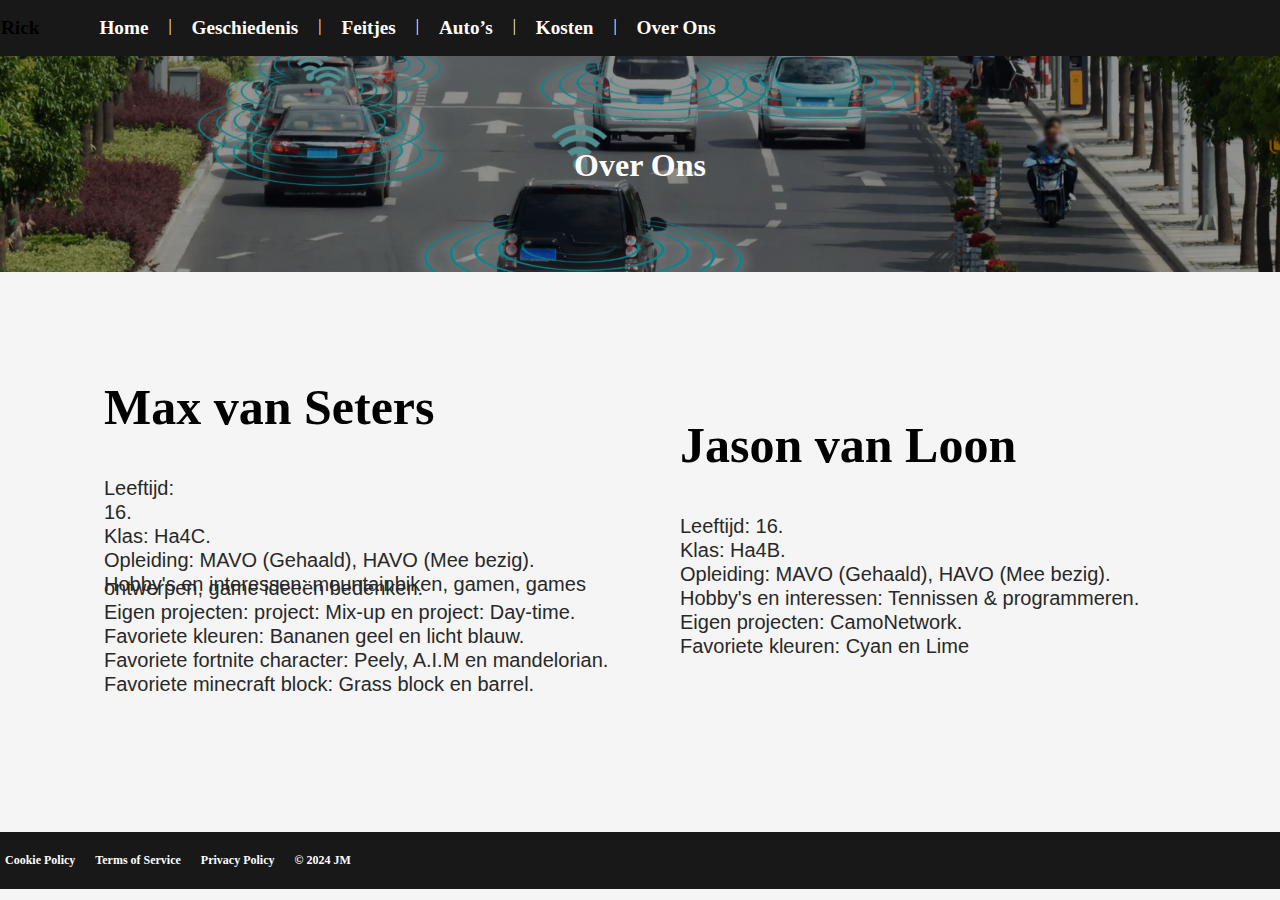
==== paginas/overons.html @ 48e9eb43 "Add files via upload" ====
<!DOCTYPE html>
<html lang="en">
<head>
    <meta charset="UTF-8">
    <meta http-equiv="X-UA-Compatible" content="IE=edge">
    <meta name="viewport" content="width=device-width, initial-scale=1.0">
    <title>JM - Zelfrijdende auto's</title>
    <link rel="stylesheet" href="../stijlen.css">
</head>
<body>
    <script src="../scripts.js"></script>
    <header>
        <ul class="lijst-container">
            <li class="lijst-item"><a href="./never_gonna_give.html" class="nolink tekst" style="color: black;">Rick</a></li>
            <li class="lijst-item"></li>
            <li class="lijst-item"></li>
            <li class="lijst-item"><a href="../index.html" class="nolink tekst">Home</a></li>
            <li class="lijst-item">|</li>
            <li class="lijst-item"><a href="./geschiedenis.html" class="nolink tekst">Geschiedenis</a></li>
            <li class="lijst-item">|</li>
            <li class="lijst-item"><a href="./feitjes.html" class="nolink tekst">Feitjes</a></li>
            <li class="lijst-item">|</li>
            <li class="lijst-item"><a href="./autos.html" class="nolink tekst">Auto’s</a></li>
            <li class="lijst-item">|</li>
            <li class="lijst-item"><a href="./kosten.html" class="nolink tekst">Kosten</a></li>
            <li class="lijst-item">|</li>
            <li class="lijst-item"><a href="./overons.html" class="nolink tekst">Over Ons</a></li>
        </ul>
    </header>
    <div class="auit">
        <img src="../images/about-us.png" alt="" class="fullimg">
        <div class="auht"><h1>Over Ons</h1></div>
    </div>
    <br>

<div class="aumt">
    <p></p>
</div>
<br>
         <div class="artflex">
            <div class="overons">
              <dl>
                  <dd><p class="auptt">Max van Seters</p></dd>
                  <dd><p class="aupt">Leeftijd: <p id="demo" class="aupt">16.</p></p></dd>
                  <dd><p class="aupt">Klas: Ha4C.</p></dd>
                  <dd><p class="aupt">Opleiding: MAVO (Gehaald), HAVO (Mee bezig).</p></dd>
                  <dd><p class="aupt">Hobby's en interessen: mountainbiken, gamen, games ontwerpen, game ideeën bedenken.</p></dd>
                  <dd><p class="aupt">Eigen projecten: project: Mix-up en project: Day-time.</p></dd>
                  <dd><p class="aupt">Favoriete kleuren: Bananen geel en licht blauw.</p></dd>
                  <dd><p class="aupt">Favoriete fortnite character: Peely, A.I.M en mandelorian.</p></dd>
                  <dd><p class="aupt">Favoriete minecraft block: Grass block en barrel.</p></dd>
              </dl>        
            </div>
            <div class="overons">
                <dl>
                    <dd><p class="auptt">Jason van Loon</p></dd>
                    <dd><p class="aupt">Leeftijd: 16.</p></dd>
                    <dd><p class="aupt">Klas: Ha4B.</p></dd>
                    <dd><p class="aupt">Opleiding: MAVO (Gehaald), HAVO (Mee bezig).</p></dd>
                    <dd><p class="aupt">Hobby's en interessen: Tennissen & programmeren.</p></dd>
                    <dd><p class="aupt">Eigen projecten: CamoNetwork.</p></dd>
                    <dd><p class="aupt">Favoriete kleuren: Cyan en Lime</p></dd>
                </dl>
            
        </div>
        </div>

        <br><br><br><br><br><br><br>
        <footer>
            <div class="fol">
                <ul class="lijst-container">
                    <li class="lijst-item flt"><a href="https://www.ah.nl/producten/product/wi216714/ah-speculaas-brokken" class="nolink tekst">Cookie Policy</a></li>
                    <li class="lijst-item flt"><a href="./terms_of_sevise.html" class="nolink tekst">Terms of Service</a></li>
                    <li class="lijst-item flt"><a href="https://www.youtube.com/watch?v=DrXXy41RAOM" class="nolink tekst">Privacy Policy</a></li>
                </ul>
                <div class="fol">
                    <ul class="lijst-container">
                        <li class="lijst-item flt"><a href="../index.html" class="nolink tekst">&copy 2024 JM</a></li>
                  </ul>
                </div>
            </div>
        </footer>
</body>
</html>
---- stijlen.css ----
body {
    margin: 0;
    padding: 0;
    --font-family-sans-serif: "Nunito", sans-serif;
    background-color: whitesmoke;
}

header {
    background-color: #181818;
    color: #ffffff;
    padding: 1px;
    position: sticky;
    top: 0;
    z-index: 1000;
    text-align: center;
}

footer {
    background-color: #181818;
    color: #ffffff;
    padding: 5px;
    text-align: center;
    --font-family-sans-serif: "Nunito", sans-serif;
}

.nolink {
    text-decoration: none; 
    color: inherit; 
    --font-family-sans-serif: "Nunito", sans-serif;
}

.tekst {
        color: #ffffff; 
        transition: color 0.3s; 
        --font-family-sans-serif: "Nunito", sans-serif;
        font-weight: bolder;
        font-size: larger;
    }

.tekst:hover {
        color: #757575;
    }

.text {
        color: black;
        transition: color 0.3s; 
        --font-family-sans-serif: "Nunito", sans-serif;
}

.text:hover {
    color: #757575;
}

.lijst-container {
        display: flex; 
        list-style: none;
        padding: 0;
        scale: none;
        --font-family-sans-serif: "Nunito", sans-serif;
    }

.lijst-item {
        margin-right: 20px; 
        scale: none;
        --font-family-sans-serif: "Nunito", sans-serif;
    }

.fullimg {
        width: 100%;
        height: 100%;
        scale: none;
    }

.artimg {
        width: 100%;
}

.artflex {
    display: flex; 
    justify-content: center;
    align-items: center;
    flex-direction:row;
    width: 90%;
    margin-left: 5%;
}

.artone {
    width: 56%;
}

.arttwo {
    width: 45%;
}

.artthree {
    width: 45%;
}

.artfour {
    width: 56%;
}

.arttitel {
    width: 80%;
    margin-left: 5%;
}

.arttekst {
    width: 70%;
    margin-left: 10%;
}

.cartekst {
    width: 70%;
    margin-left: 7%;
}

.overons {
    width: 50%;
}

.slideshow-container {
    position: relative;
    max-width: 1250px;
    margin: 0 auto;
}

.mySlides {
    display: none;
    width: 100%;
    height: auto;
    transform: translateX(-100%); 
    transition: transform 0.5s ease-in-out; 
}


.fit { /* Front image tekst */
        text-align: center;
        color:#ffffff;
        position: absolute;
        font-size: 20px;
        bottom: 7%;
        left: 50%;
        transform: translate(-50%, -50%);
        scale: none;
        font-family: 'Elephant', sans-serif;
    }

.fol { /* Feitje order list */ 
        text-align: center; 
        display: flex;
        scale: none;
    }

.flt { /* Footer List Tekst */
    text-align: center;
    font-size: 10px;
    scale: none;
}

.att { /*Artikel Title Tekst */
    text-align: center;
    font-size: 40px;
    font-weight: bold;
}

.at { /*Artikel Tekst */
    text-align: center;
    font-size: 20px;
    color: rgb(40, 40, 40);
    font-family: 'arial', sans-serif;
}

.ctt { /*Car Title Tekst */
    text-align: left;
    font-size: 40px;
    font-weight: bold;
}

.ct { /*Car Tekst */
    text-align: left;
    font-size: 20px;
    color: rgb(40, 40, 40);
    font-family: 'arial', sans-serif;
}

.alm { /*Artikel Lees Meer */
    text-align: center;
    margin-right: 8%;
    font-family: 'Elephant', sans-serif;
}

.discovery { /* over ons max dic */
background-color: #ffc;
}

.credit { /* div kosten */
margin: 5%;
}

.hone { /* History one  */
     width: 25%;
     
}

.htwo { /* History two  */
    width: 50%;
    
}

.bophop{ /* tof terminated text */
    color: red;
    cursor: not-allowed;
}

.winter{ /* table geschiedenis */
    border: 2px solid #000000;
}

.mario_party{ /* tof agree text */
    font-size:20px ;
    color: green;
cursor: help;
}

.piet_pietersen{ /* button tof */
    cursor: grab  ;
}

.toads_worth{ /* titel feitjes */
  text-align: center;  
  font-size: 50px;
}


.grimm{ /* div feitjes */
    text-align: center;
    
}

.regenboog{ /* list feitjes */
    flex-direction: column-reverse;
    font-family: 'arial', sans-serif;
}

.auit { /*About Is Image Text */
    position: relative;
  text-align: center;
  color: white;
}
.auht { /*About Us Head Text */
    position: absolute;
    top: 50%;
    left: 50%;
    transform: translate(-50%, -50%);
}

.aumt { /*About Us Middle Text */
    text-align: center;
}

.aupt { /*About Us Person Text */
    font-size: 20px;
    color: rgb(40, 40, 40);
    font-family: 'arial', sans-serif;
    line-height: 0.2;
}

.auptt { /*About Us Person Titel Text */
    font-size: 50px;
    font-weight: bolder;
}

.fetone {
    width: 33%;
}

.fettwo {
    width: 33%;
}

.fetthree {
    width: 33%;
}

.ffi {
    width: 100%;
}

.ftd { /*Feitjes Tekst Div */
    width: 33%;
}
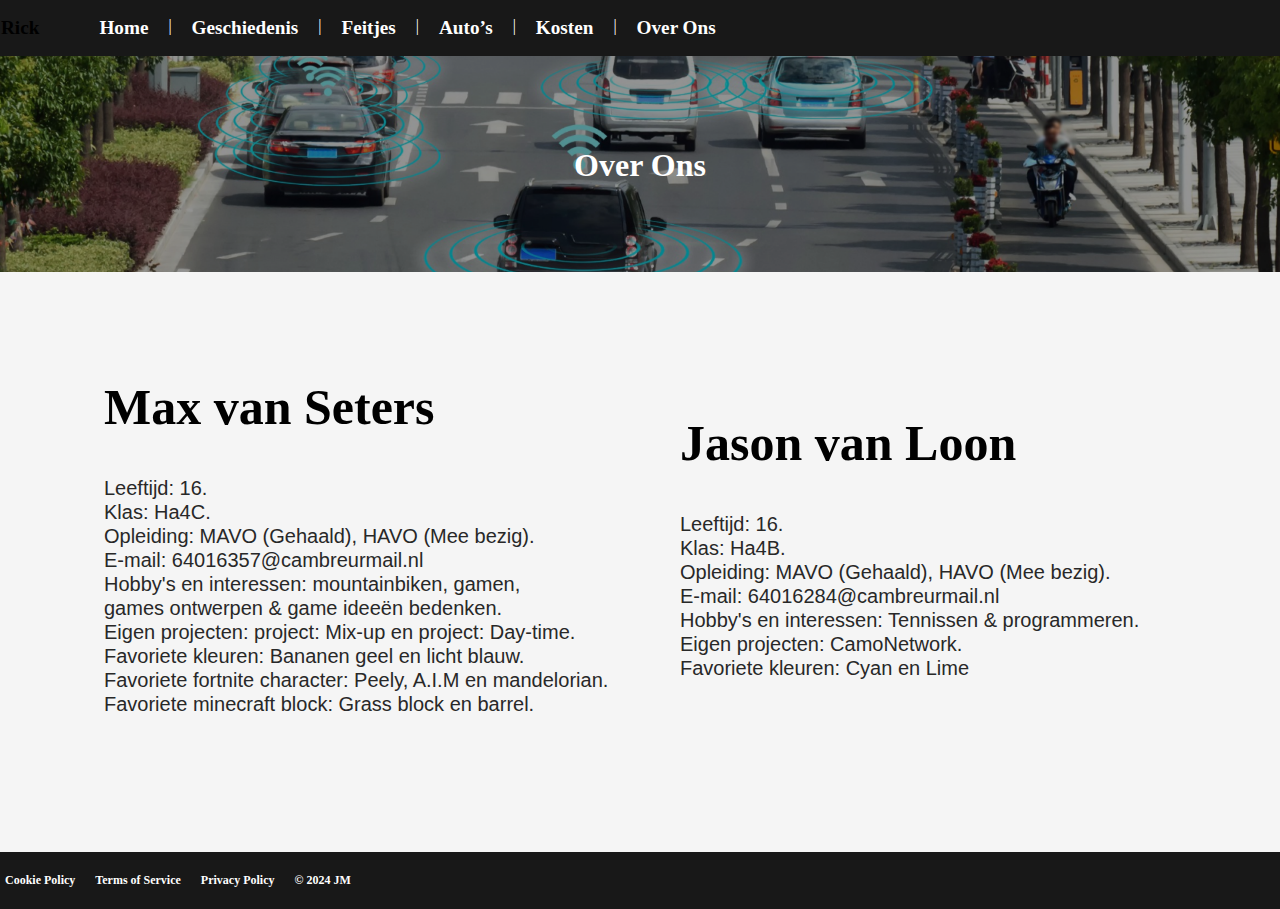
==== commit 60f8987d: "Add files via upload" ====
--- a/paginas/overons.html
+++ b/paginas/overons.html
@@ -41,10 +41,11 @@
             <div class="overons">
               <dl>
                   <dd><p class="auptt">Max van Seters</p></dd>
-                  <dd><p class="aupt">Leeftijd: <p id="demo" class="aupt">16.</p></p></dd>
+                  <dd><p class="aupt">Leeftijd: 16.</p></dd>
                   <dd><p class="aupt">Klas: Ha4C.</p></dd>
                   <dd><p class="aupt">Opleiding: MAVO (Gehaald), HAVO (Mee bezig).</p></dd>
-                  <dd><p class="aupt">Hobby's en interessen: mountainbiken, gamen, games ontwerpen, game ideeën bedenken.</p></dd>
+                  <dd><p class="aupt"><a class="aupt nolink" href="mailto:64016357@cambreurmail.nl">E-mail: 64016357@cambreurmail.nl</a></p></dd>
+                  <dd><p class="aupt">Hobby's en interessen: mountainbiken, gamen, <p class="aupt">games ontwerpen & game ideeën bedenken.</p></p></dd>
                   <dd><p class="aupt">Eigen projecten: project: Mix-up en project: Day-time.</p></dd>
                   <dd><p class="aupt">Favoriete kleuren: Bananen geel en licht blauw.</p></dd>
                   <dd><p class="aupt">Favoriete fortnite character: Peely, A.I.M en mandelorian.</p></dd>
@@ -57,6 +58,7 @@
                     <dd><p class="aupt">Leeftijd: 16.</p></dd>
                     <dd><p class="aupt">Klas: Ha4B.</p></dd>
                     <dd><p class="aupt">Opleiding: MAVO (Gehaald), HAVO (Mee bezig).</p></dd>
+                    <dd><p class="aupt"><a class="aupt nolink" href="mailto:64016284@cambreurmail.nl">E-mail: 64016284@cambreurmail.nl</a></p></dd>
                     <dd><p class="aupt">Hobby's en interessen: Tennissen & programmeren.</p></dd>
                     <dd><p class="aupt">Eigen projecten: CamoNetwork.</p></dd>
                     <dd><p class="aupt">Favoriete kleuren: Cyan en Lime</p></dd>
--- a/stijlen.css
+++ b/stijlen.css
@@ -144,6 +144,7 @@
         transform: translate(-50%, -50%);
         scale: none;
         font-family: 'Elephant', sans-serif;
+        list-style-type: none;
     }
 
 .fol { /* Feitje order list */ 
@@ -235,7 +236,13 @@
 
 .grimm{ /* div feitjes */
     text-align: center;
+
     
+}
+
+.red_is_sus{ /* div tos */
+    text-align: left;
+    margin-left: 5%;
 }
 
 .regenboog{ /* list feitjes */
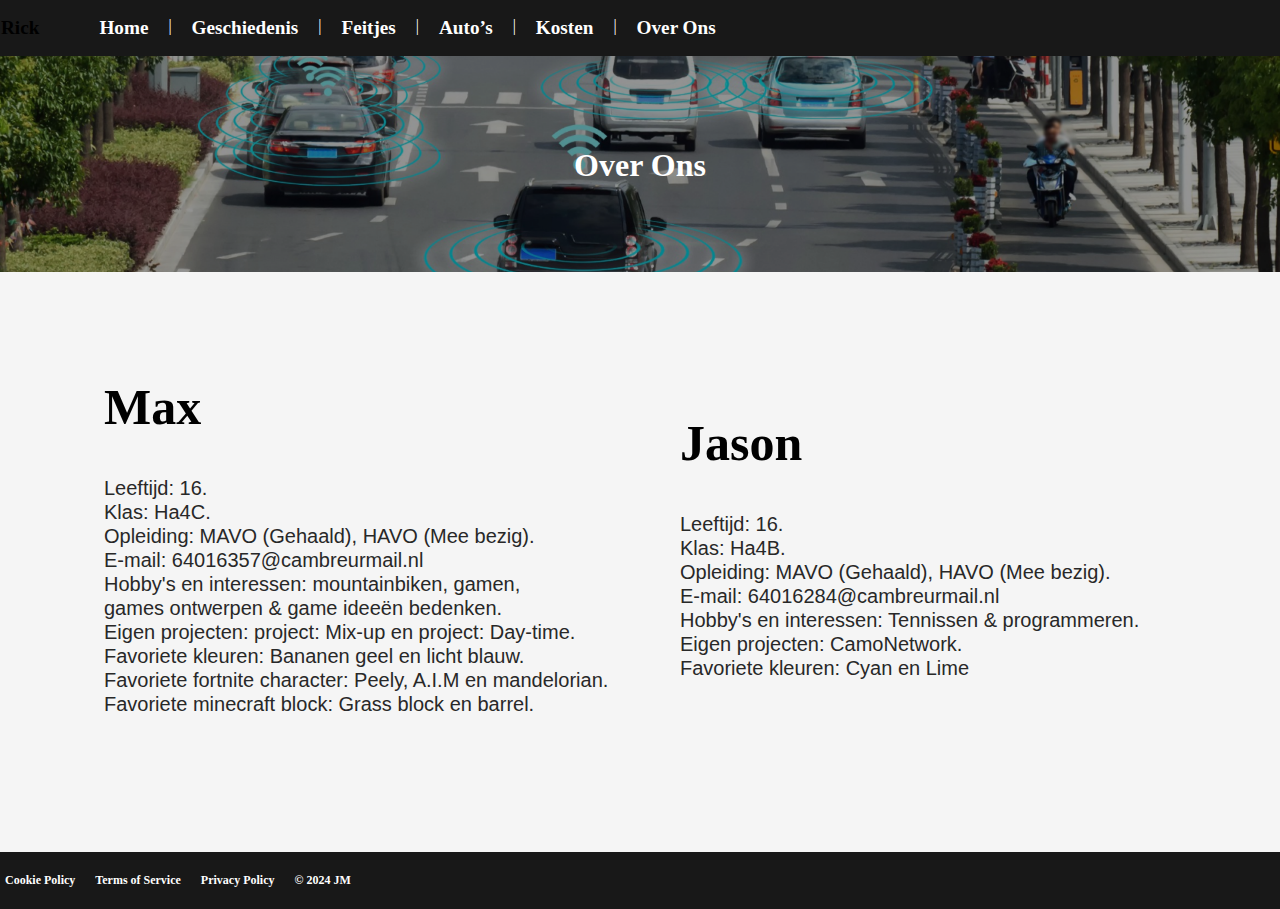
==== commit 5a7ac6ca: "Surname deleted for privacy reasons" ====
--- a/paginas/overons.html
+++ b/paginas/overons.html
@@ -40,7 +40,7 @@
          <div class="artflex">
             <div class="overons">
               <dl>
-                  <dd><p class="auptt">Max van Seters</p></dd>
+                  <dd><p class="auptt">Max</p></dd>
                   <dd><p class="aupt">Leeftijd: 16.</p></dd>
                   <dd><p class="aupt">Klas: Ha4C.</p></dd>
                   <dd><p class="aupt">Opleiding: MAVO (Gehaald), HAVO (Mee bezig).</p></dd>
@@ -54,7 +54,7 @@
             </div>
             <div class="overons">
                 <dl>
-                    <dd><p class="auptt">Jason van Loon</p></dd>
+                    <dd><p class="auptt">Jason</p></dd>
                     <dd><p class="aupt">Leeftijd: 16.</p></dd>
                     <dd><p class="aupt">Klas: Ha4B.</p></dd>
                     <dd><p class="aupt">Opleiding: MAVO (Gehaald), HAVO (Mee bezig).</p></dd>
@@ -83,4 +83,4 @@
             </div>
         </footer>
 </body>
-</html>+</html>
